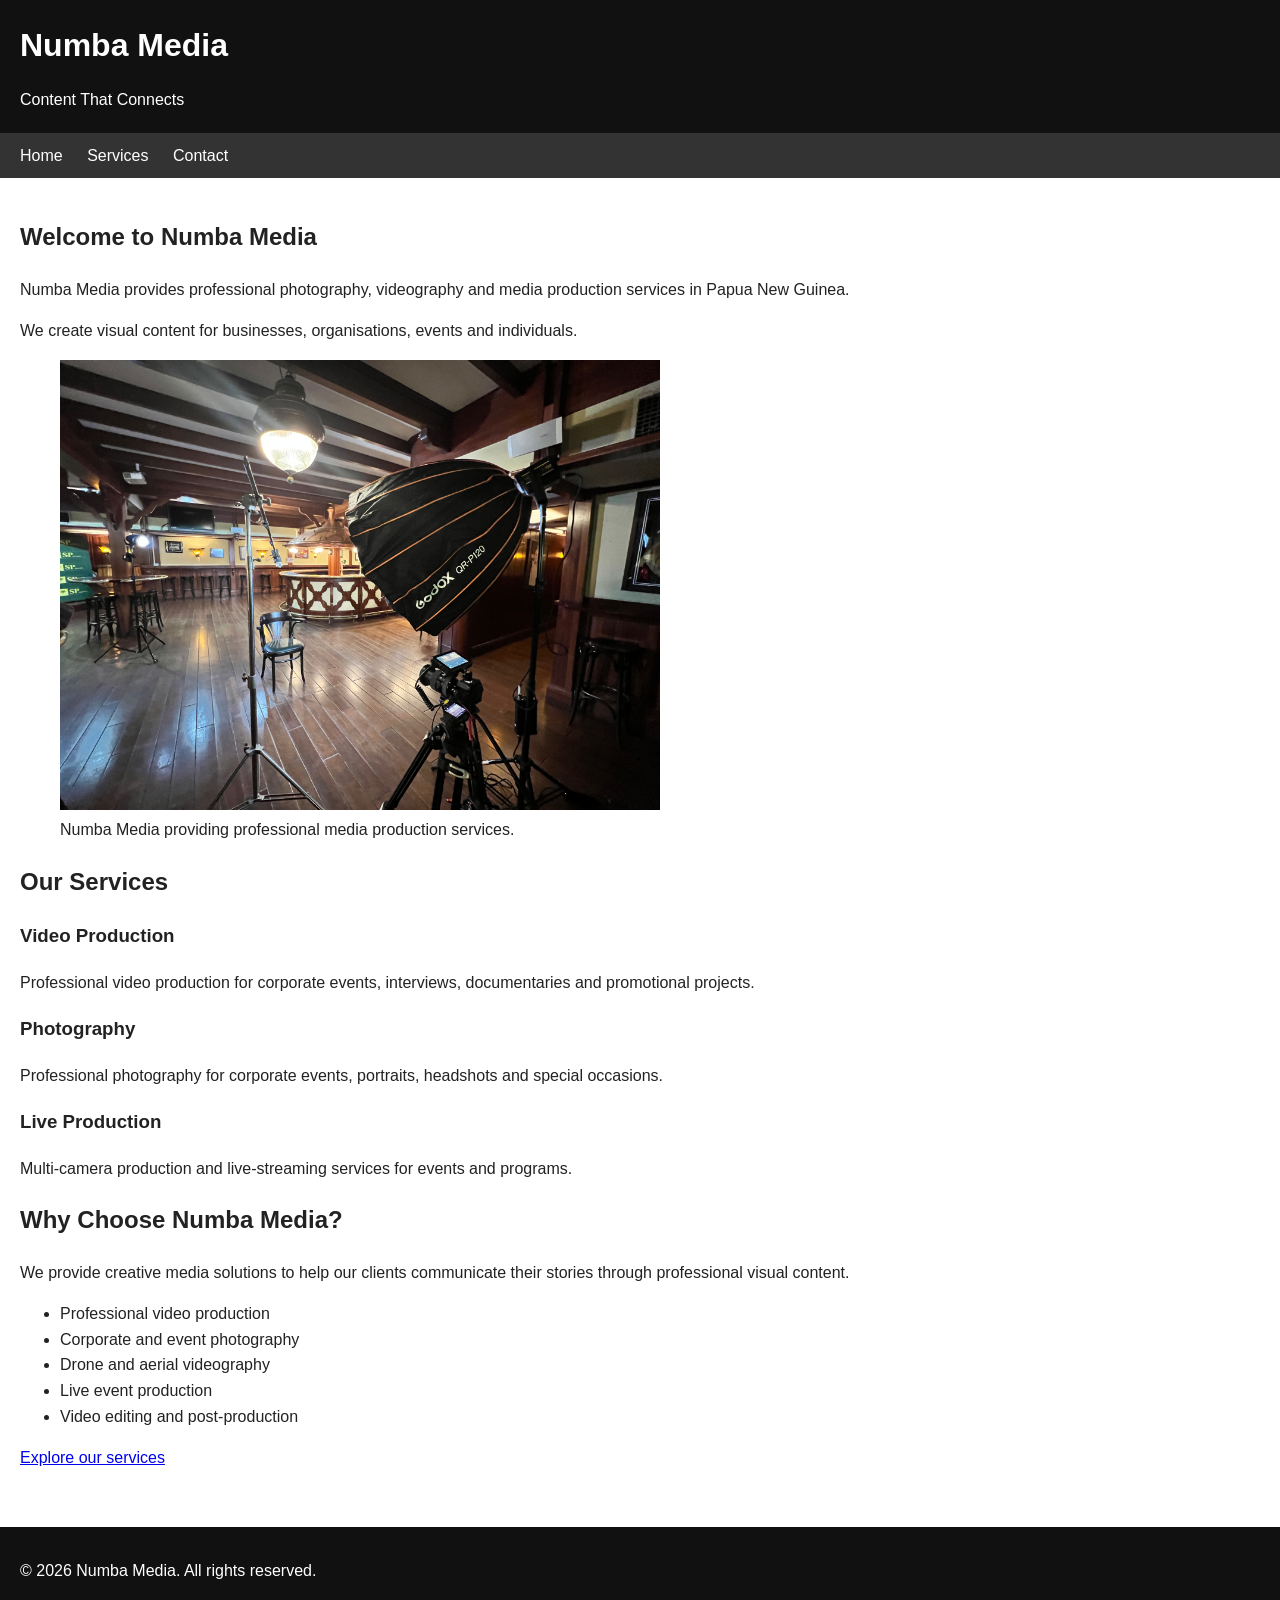
==== index.html @ 8c474bed "Create semantic HTML website structure" ====
<!DOCTYPE html>
<html lang="en">

<head>
    <meta charset="UTF-8">
    <meta name="viewport" content="width=device-width, initial-scale=1.0">
    <title>Numba Media | Home</title>

    <link rel="stylesheet" href="css/style.css">
</head>

<body>

<header>
    <h1>Numba Media</h1>
    <p>Content That Connects</p>
</header>

<nav aria-label="Main navigation">
    <ul>
        <li><a href="index.html" aria-current="page">Home</a></li>
        <li><a href="services.html">Services</a></li>
        <li><a href="contact.html">Contact</a></li>
    </ul>
</nav>

<main id="main-content">

<section aria-labelledby="welcome-heading">
    <h2 id="welcome-heading">Welcome to Numba Media</h2>

    <p>
        Numba Media provides professional photography, videography
        and media production services in Papua New Guinea.
    </p>

    <p>
        We create visual content for businesses, organisations,
        events and individuals.
    </p>

  <figure>
    <img src="images/numba-media-production.jpg"
         alt="Numba Media crew providing professional media production services"
         width="600">

    <figcaption>
        Numba Media providing professional media production services.
    </figcaption>
</figure>

</section>

<section aria-labelledby="services-heading">
    <h2 id="services-heading">Our Services</h2>

    <article>
        <h3>Video Production</h3>
        <p>
            Professional video production for corporate events,
            interviews, documentaries and promotional projects.
        </p>
    </article>

    <article>
        <h3>Photography</h3>
        <p>
            Professional photography for corporate events,
            portraits, headshots and special occasions.
        </p>
    </article>

    <article>
        <h3>Live Production</h3>
        <p>
            Multi-camera production and live-streaming services
            for events and programs.
        </p>
    </article>
</section>

<section aria-labelledby="why-heading">
    <h2 id="why-heading">Why Choose Numba Media?</h2>

    <p>
        We provide creative media solutions to help our clients
        communicate their stories through professional visual content.
    </p>

    <ul>
        <li>Professional video production</li>
        <li>Corporate and event photography</li>
        <li>Drone and aerial videography</li>
        <li>Live event production</li>
        <li>Video editing and post-production</li>
    </ul>

    <p>
        <a href="services.html">Explore our services</a>
    </p>
</section>

</main>

<footer>
    <p>&copy; 2026 Numba Media. All rights reserved.</p>
</footer>

</body>

</html>
---- css/style.css ----
body {
    font-family: Arial, sans-serif;
    margin: 0;
    line-height: 1.6;
    color: #222222;
    background-color: #ffffff;
}

header {
    background-color: #111111;
    color: #ffffff;
    padding: 20px;
}

header h1 {
    margin: 0;
}

header p {
    margin-bottom: 0;
}

nav {
    background-color: #333333;
    padding: 10px 20px;
}

nav ul {
    list-style-type: none;
    margin: 0;
    padding: 0;
}

nav li {
    display: inline;
    margin-right: 20px;
}

nav a {
    color: #ffffff;
    text-decoration: none;
}

main {
    padding: 20px;
}

footer {
    background-color: #111111;
    color: #ffffff;
    padding: 15px 20px;
    margin-top: 20px;
}

/* Basic form styling */

form {
    max-width: 600px;
}

label,
legend {
    font-weight: bold;
}

input,
select,
textarea {
    font-family: Arial, sans-serif;
    font-size: 16px;
    padding: 8px;
    margin-top: 5px;
}

input[type="text"],
input[type="email"],
input[type="tel"],
select,
textarea {
    width: 100%;
}

fieldset {
    margin-top: 20px;
    margin-bottom: 20px;
    padding: 15px;
}

textarea {
    box-sizing: border-box;
}

button {
    font-size: 16px;
    padding: 10px 15px;
    cursor: pointer;
}

/* Basic table styling */

table {
    width: 100%;
    border-collapse: collapse;
    margin-top: 20px;
}

caption {
    font-weight: bold;
    margin-bottom: 10px;
}

th,
td {
    border: 1px solid #cccccc;
    padding: 10px;
    text-align: left;
}

th {
    background-color: #eeeeee;
}
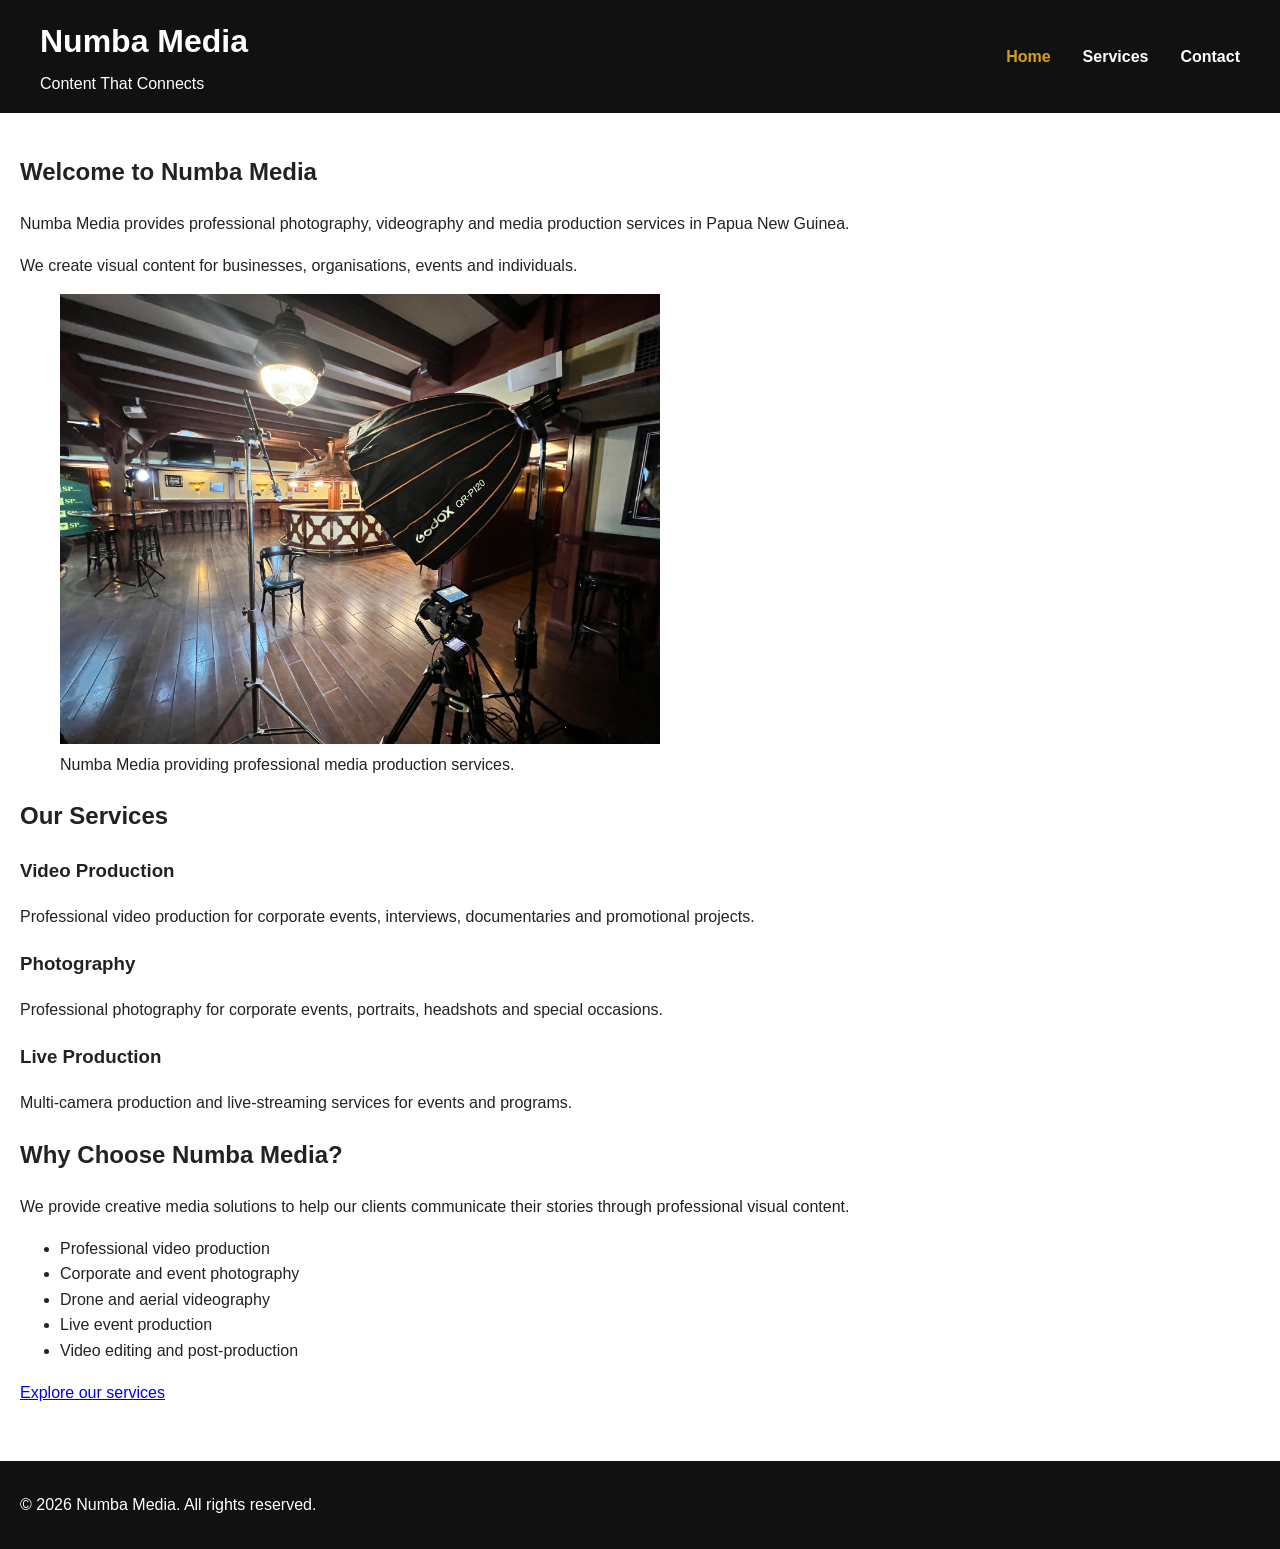
==== commit 1081a73d: "Create Flexbox header and navigation" ====
--- a/index.html
+++ b/index.html
@@ -11,18 +11,34 @@
 
 <body>
 
-<header>
-    <h1>Numba Media</h1>
-    <p>Content That Connects</p>
+<header class="site-header">
+
+    <div class="header-content">
+
+        <div class="brand">
+            <h1>Numba Media</h1>
+            <p>Content That Connects</p>
+        </div>
+
+        <nav class="main-navigation" aria-label="Main navigation">
+            <ul>
+                <li>
+                    <a href="index.html" aria-current="page">Home</a>
+                </li>
+
+                <li>
+                    <a href="services.html">Services</a>
+                </li>
+
+                <li>
+                    <a href="contact.html">Contact</a>
+                </li>
+            </ul>
+        </nav>
+
+    </div>
+
 </header>
-
-<nav aria-label="Main navigation">
-    <ul>
-        <li><a href="index.html" aria-current="page">Home</a></li>
-        <li><a href="services.html">Services</a></li>
-        <li><a href="contact.html">Contact</a></li>
-    </ul>
-</nav>
 
 <main id="main-content">
 
--- a/css/style.css
+++ b/css/style.css
@@ -1,44 +1,92 @@
-body {
-    font-family: Arial, sans-serif;
-    margin: 0;
-    line-height: 1.6;
-    color: #222222;
-    background-color: #ffffff;
+/* ========================================
+   NUMBA MEDIA
+   Assessment 3 - Responsive Website
+   ======================================== */
+
+:root {
+    --color-primary: #111111;
+    --color-secondary: #333333;
+    --color-background: #ffffff;
+    --color-surface: #f5f5f5;
+    --color-text: #222222;
+    --color-text-light: #ffffff;
+    --color-border: #cccccc;
+    --color-accent: #d4a017;
+
+    --font-primary: Arial, Helvetica, sans-serif;
+
+    --spacing-small: 0.5rem;
+    --spacing-medium: 1rem;
+    --spacing-large: 2rem;
+    --spacing-xlarge: 3rem;
+
+    --border-radius: 6px;
+
+    --content-width: 1200px;
 }
 
-header {
-    background-color: #111111;
-    color: #ffffff;
-    padding: 20px;
+/* Apply consistent box sizing */
+
+* {
+    box-sizing: border-box;
 }
 
-header h1 {
+body {
     margin: 0;
+    font-family: var(--font-primary);
+    line-height: 1.6;
+    color: var(--color-text);
+    background-color: var(--color-background);
 }
 
-header p {
-    margin-bottom: 0;
+/* ========================================
+   Header and Navigation
+   Flexbox Layout
+   ======================================== */
+
+.site-header {
+    background-color: var(--color-primary);
+    color: var(--color-text-light);
+    padding: var(--spacing-medium) var(--spacing-large);
 }
 
-nav {
-    background-color: #333333;
-    padding: 10px 20px;
+.header-content {
+    max-width: var(--content-width);
+    margin: 0 auto;
+
+    display: flex;
+    justify-content: space-between;
+    align-items: center;
+    gap: var(--spacing-large);
 }
 
-nav ul {
-    list-style-type: none;
+.brand h1 {
+    margin: 0;
+    font-size: 2rem;
+}
+
+.brand p {
+    margin: 0.25rem 0 0;
+}
+
+.main-navigation ul {
+    display: flex;
+    align-items: center;
+    gap: var(--spacing-large);
+
+    list-style: none;
     margin: 0;
     padding: 0;
 }
 
-nav li {
-    display: inline;
-    margin-right: 20px;
+.main-navigation a {
+    color: var(--color-text-light);
+    text-decoration: none;
+    font-weight: bold;
 }
 
-nav a {
-    color: #ffffff;
-    text-decoration: none;
+.main-navigation a[aria-current="page"] {
+    color: var(--color-accent);
 }
 
 main {
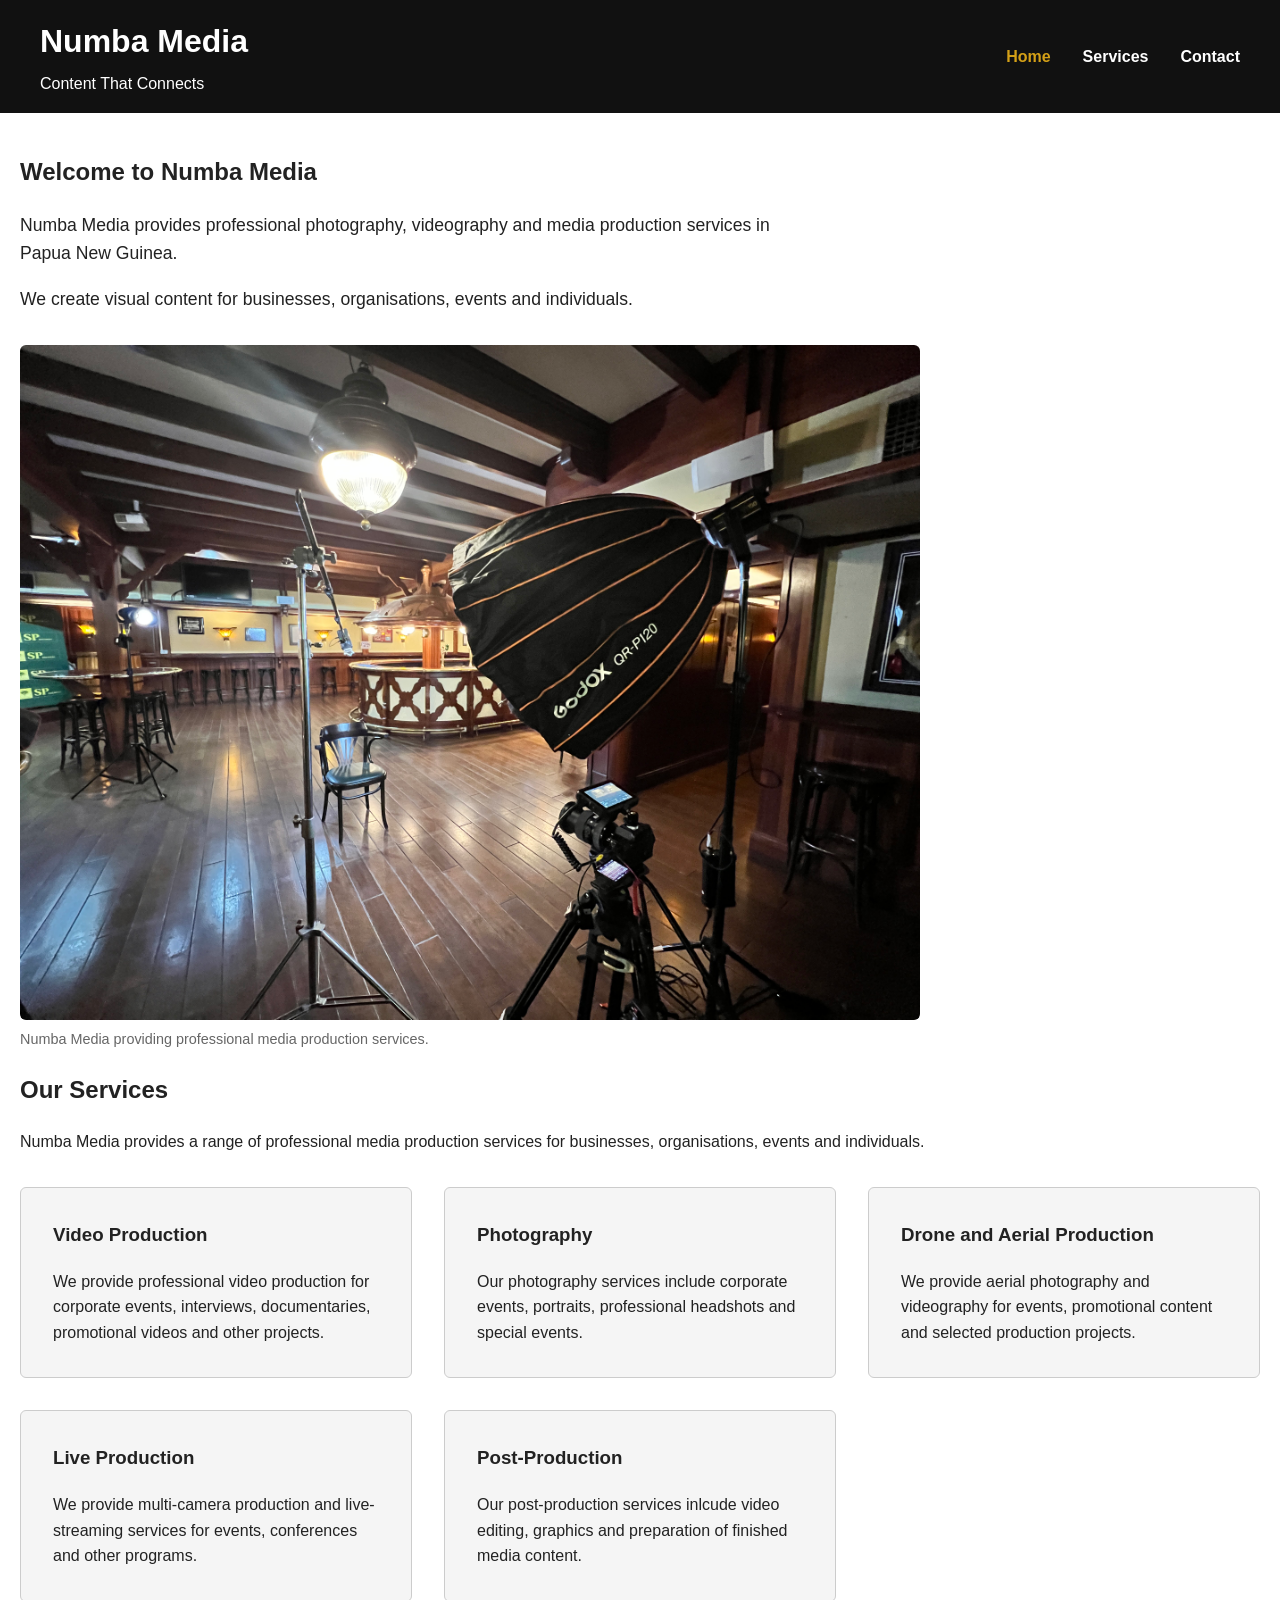
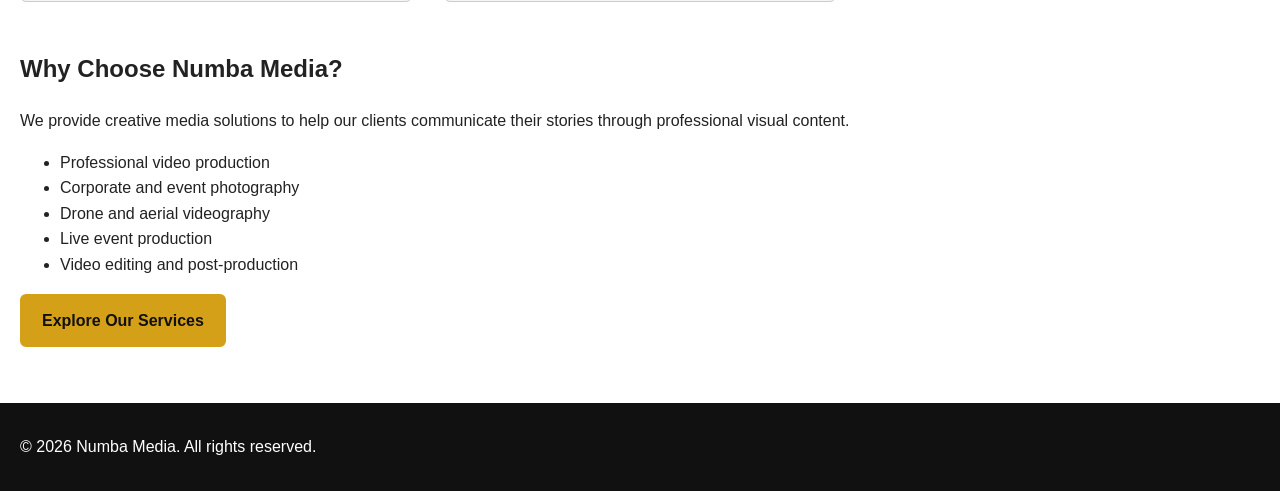
==== commit 5ead15ef: "Implement CSS Grid service card layout" ====
--- a/index.html
+++ b/index.html
@@ -42,57 +42,90 @@
 
 <main id="main-content">
 
-<section aria-labelledby="welcome-heading">
-    <h2 id="welcome-heading">Welcome to Numba Media</h2>
+<section class=""hero", aria-labelledby=""welcome-heading">
 
-    <p>
-        Numba Media provides professional photography, videography
-        and media production services in Papua New Guinea.
-    </p>
-
-    <p>
-        We create visual content for businesses, organisations,
-        events and individuals.
-    </p>
-
-  <figure>
-    <img src="images/numba-media-production.jpg"
-         alt="Numba Media crew providing professional media production services"
-         width="600">
-
-    <figcaption>
-        Numba Media providing professional media production services.
-    </figcaption>
-</figure>
+    <div class="hero-content">
+        
+        <h2 id="welcome-heading">Welcome to Numba Media</h2>
+        
+        <p>
+            Numba Media provides professional photography, videography
+            and media production services in Papua New Guinea.
+        </p>
+        
+        <p>
+            We create visual content for businesses, organisations,
+            events and individuals.
+        </p>
+    
+    </div>
+    
+    <figure class="hero-image">
+        
+        <img src="images/numba-media-production.jpg"
+         alt="Numba Media crew providing professional media production services">
+         
+         <figcaption>
+            Numba Media providing professional media production services.
+        </figcaption>
+    
+    </figure>
 
 </section>
 
-<section aria-labelledby="services-heading">
+<section class="services-section" aria-labelledby="services-heading">
+
     <h2 id="services-heading">Our Services</h2>
 
-    <article>
-        <h3>Video Production</h3>
-        <p>
-            Professional video production for corporate events,
-            interviews, documentaries and promotional projects.
-        </p>
-    </article>
+    <p>
+        Numba Media provides a range of professional media production
+        services for businesses, organisations, events and individuals.
+    </p>
 
-    <article>
-        <h3>Photography</h3>
-        <p>
-            Professional photography for corporate events,
-            portraits, headshots and special occasions.
-        </p>
-    </article>
+    <div class="service-grid">
 
-    <article>
-        <h3>Live Production</h3>
-        <p>
-            Multi-camera production and live-streaming services
-            for events and programs.
-        </p>
-    </article>
+        <article class="service-card">
+            <h3>Video Production</h3>
+            <p>
+                We provide professional video production for corporate events, 
+                interviews, documentaries, promotional videos and other projects.
+            </p>
+        </article>
+
+        <article class="service-card">
+            <h3>Photography</h3>
+            <p>
+                Our photography services include corporate events, portraits, 
+                professional headshots and special events.
+            </p>
+        </article>
+
+        <article class="service-card">
+            <h3>Drone and Aerial Production</h3>
+            <p>
+                We provide aerial photography and videography for events, 
+                promotional content and selected production projects.
+            </p>
+        </article>
+
+        <article class="service-card">
+            <h3>Live Production</h3>
+            <p>
+                We provide multi-camera production and live-streaming services 
+                for events, conferences and other programs.
+            </p>
+        </article>
+
+        <article class="service-card">
+            <h3>Post-Production</h3>
+            <p>
+                Our post-production services inlcude video editing, graphics 
+                and preparation of finished media content.
+            </p>
+        </article>
+
+    </div>
+
 </section>
 
 <section aria-labelledby="why-heading">
@@ -110,10 +143,11 @@
         <li>Live event production</li>
         <li>Video editing and post-production</li>
     </ul>
+    
+    <p>
+        <a class="button" href="services.html">Explore Our Services</a>
+    </p>
 
-    <p>
-        <a href="services.html">Explore our services</a>
-    </p>
 </section>
 
 </main>
--- a/css/style.css
+++ b/css/style.css
@@ -31,6 +31,11 @@
     box-sizing: border-box;
 }
 
+img {
+    max-width: 100%;
+    height: auto;
+}
+
 body {
     margin: 0;
     font-family: var(--font-primary);
@@ -91,6 +96,37 @@
 
 main {
     padding: 20px;
+}
+
+/* ========================================
+   Services
+   CSS Grid Layout
+   ======================================== */
+
+.services-section {
+    margin-bottom: var(--spacing-xlarge);
+}
+
+.service-grid {
+    display: grid;
+    grid-template-columns: repeat(3, 1fr);
+    gap: var(--spacing-large);
+    margin-top: var(--spacing-large);
+}
+
+.service-card {
+    background-color: var(--color-surface);
+    border: 1px solid var(--color-border);
+    border-radius: var(--border-radius);
+    padding: var(--spacing-large);
+}
+
+.service-card h3 {
+    margin-top: 0;
+}
+
+.service-card p {
+    margin-bottom: 0;
 }
 
 footer {
@@ -166,4 +202,71 @@
 
 th {
     background-color: #eeeeee;
+}
+
+/* ========================================
+   Homepage Hero
+   ======================================== */
+
+.hero {
+    margin-bottom: var(--spacing-xlarge);
+}
+
+.hero-content {
+    max-width: 750px;
+    margin-bottom: var(--spacing-large);
+}
+
+.hero h2 {
+    font-size: 2rem;
+    margin-top: 0;
+    margin-bottom: var(--spacing-medium);
+}
+
+.hero-content p {
+    font-size: 1.1rem;
+}
+
+.hero-image {
+    margin: 0;
+}
+
+.hero-image img {
+    display: block;
+    width: 100%;
+    max-width: 900px;
+    height: auto;
+    border-radius: var(--border-radius);
+}
+
+.hero-image figcaption {
+    margin-top: var(--spacing-small);
+    font-size: 0.9rem;
+    color: #666666;
+}
+
+/* ========================================
+   Buttons
+   ======================================== */
+
+.button,
+button {
+    display: inline-block;
+    padding: 0.75rem 1.25rem;
+    border: 2px solid var(--color-accent);
+    border-radius: var(--border-radius);
+    background-color: var(--color-accent);
+    color: var(--color-primary);
+    font-family: var(--font-primary);
+    font-size: 1rem;
+    font-weight: bold;
+    text-decoration: none;
+    cursor: pointer;
+}
+
+.button:hover,
+button:hover {
+    background-color: var(--color-primary);
+    border-color: var(--color-primary);
+    color: var(--color-text-light);
 }
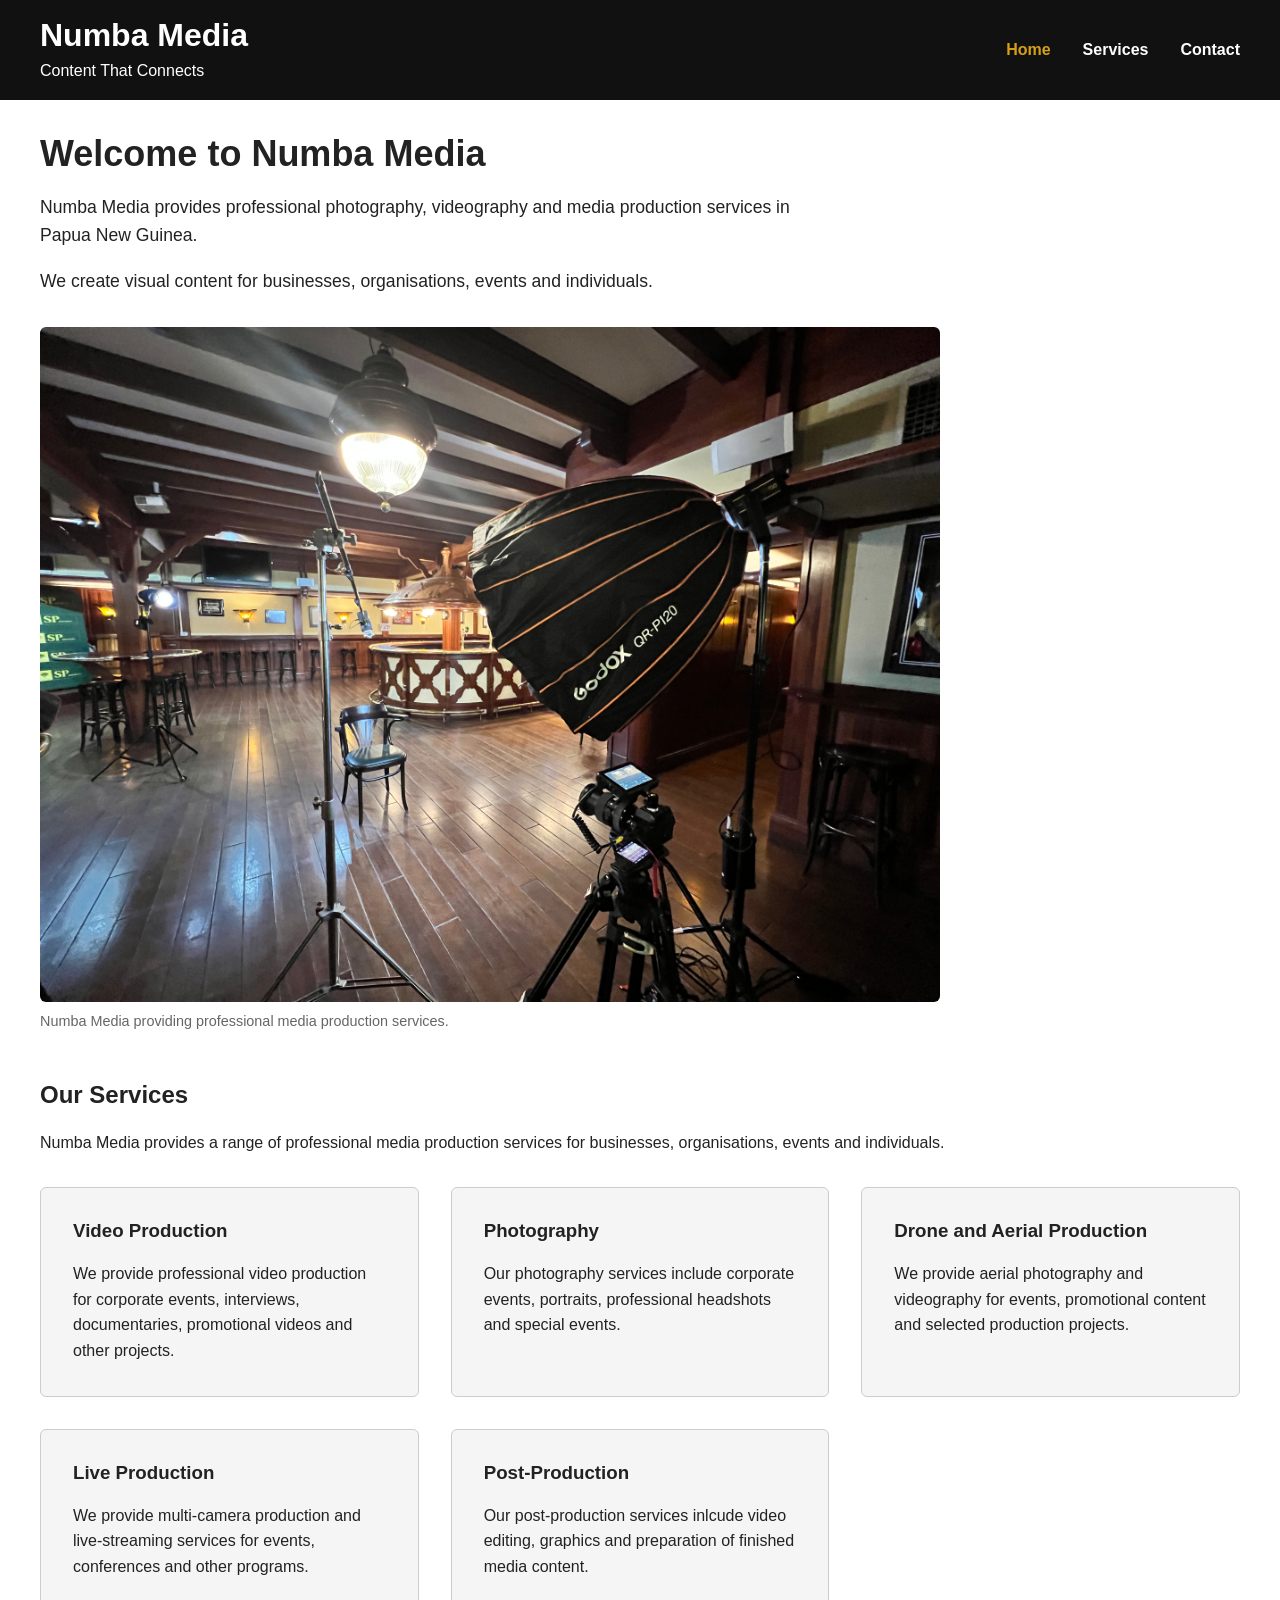
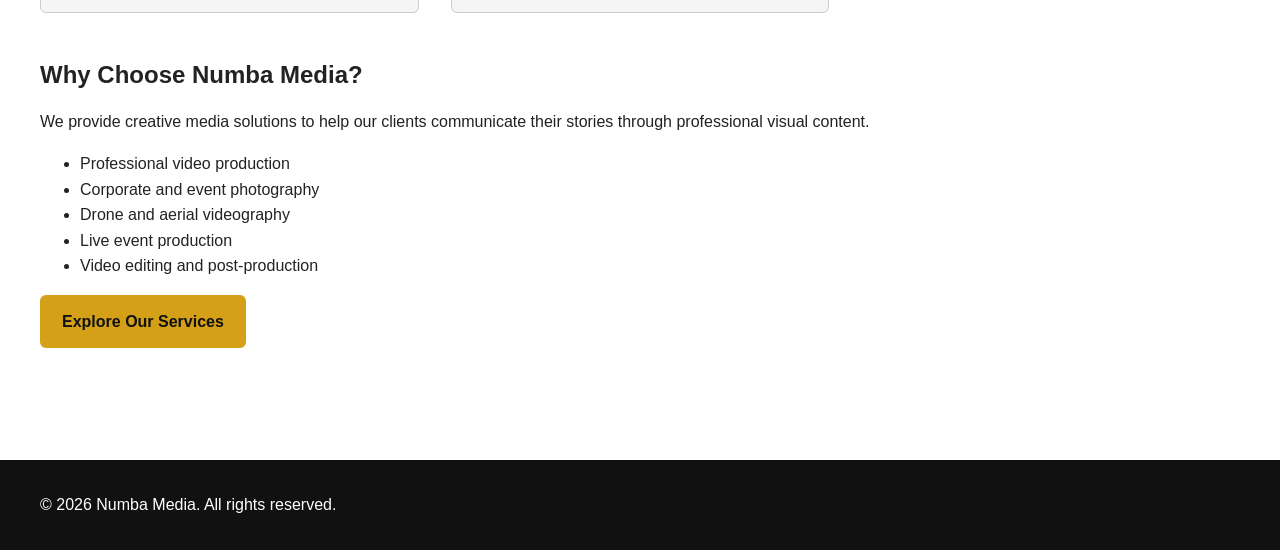
==== commit dca409eb: "Add responsive mobile tablet and desktop layouts" ====
--- a/index.html
+++ b/index.html
@@ -42,7 +42,7 @@
 
 <main id="main-content">
 
-<section class=""hero", aria-labelledby=""welcome-heading">
+<section class="hero" aria-labelledby="welcome-heading">
 
     <div class="hero-content">
         
--- a/css/style.css
+++ b/css/style.css
@@ -1,6 +1,11 @@
 /* ========================================
    NUMBA MEDIA
-   Assessment 3 - Responsive Website
+   Assessment 3 - Responsive HTML5 + CSS3
+   ======================================== */
+
+
+/* ========================================
+   1. GLOBAL DESIGN VARIABLES
    ======================================== */
 
 :root {
@@ -21,19 +26,20 @@
     --spacing-xlarge: 3rem;
 
     --border-radius: 6px;
-
     --content-width: 1200px;
 }
 
-/* Apply consistent box sizing */
+
+/* ========================================
+   2. GLOBAL STYLES
+   ======================================== */
 
 * {
     box-sizing: border-box;
 }
 
-img {
-    max-width: 100%;
-    height: auto;
+html {
+    scroll-behavior: smooth;
 }
 
 body {
@@ -44,9 +50,25 @@
     background-color: var(--color-background);
 }
 
-/* ========================================
-   Header and Navigation
-   Flexbox Layout
+img {
+    max-width: 100%;
+    height: auto;
+}
+
+h1,
+h2,
+h3 {
+    line-height: 1.2;
+}
+
+a {
+    color: inherit;
+}
+
+
+/* ========================================
+   3. HEADER AND NAVIGATION
+   FLEXBOX
    ======================================== */
 
 .site-header {
@@ -56,12 +78,11 @@
 }
 
 .header-content {
+    width: 100%;
     max-width: var(--content-width);
     margin: 0 auto;
 
     display: flex;
-    justify-content: space-between;
-    align-items: center;
     gap: var(--spacing-large);
 }
 
@@ -76,8 +97,6 @@
 
 .main-navigation ul {
     display: flex;
-    align-items: center;
-    gap: var(--spacing-large);
 
     list-style: none;
     margin: 0;
@@ -90,17 +109,79 @@
     font-weight: bold;
 }
 
+.main-navigation a:hover {
+    color: var(--color-accent);
+}
+
 .main-navigation a[aria-current="page"] {
     color: var(--color-accent);
 }
 
+
+/* ========================================
+   4. MAIN PAGE CONTENT
+   ======================================== */
+
 main {
-    padding: 20px;
-}
-
-/* ========================================
-   Services
-   CSS Grid Layout
+    width: min(100% - 2rem, var(--content-width));
+    margin: 0 auto;
+    padding: var(--spacing-large) 0;
+}
+
+section {
+    margin-bottom: var(--spacing-xlarge);
+}
+
+section > h2 {
+    margin-top: 0;
+}
+
+
+/* ========================================
+   5. HOMEPAGE HERO
+   RESPONSIVE MEDIA
+   ======================================== */
+
+.hero {
+    margin-bottom: var(--spacing-xlarge);
+}
+
+.hero-content {
+    max-width: 750px;
+    margin-bottom: var(--spacing-large);
+}
+
+.hero h2 {
+    margin-top: 0;
+    margin-bottom: var(--spacing-medium);
+}
+
+.hero-content p {
+    font-size: 1.1rem;
+}
+
+.hero-image {
+    margin: 0;
+}
+
+.hero-image img {
+    display: block;
+    width: 100%;
+    max-width: 900px;
+    height: auto;
+    border-radius: var(--border-radius);
+}
+
+.hero-image figcaption {
+    margin-top: var(--spacing-small);
+    font-size: 0.9rem;
+    color: #666666;
+}
+
+
+/* ========================================
+   6. SERVICES
+   CSS GRID
    ======================================== */
 
 .services-section {
@@ -109,7 +190,6 @@
 
 .service-grid {
     display: grid;
-    grid-template-columns: repeat(3, 1fr);
     gap: var(--spacing-large);
     margin-top: var(--spacing-large);
 }
@@ -129,138 +209,27 @@
     margin-bottom: 0;
 }
 
-footer {
-    background-color: #111111;
-    color: #ffffff;
-    padding: 15px 20px;
-    margin-top: 20px;
-}
-
-/* Basic form styling */
-
-form {
-    max-width: 600px;
-}
-
-label,
-legend {
-    font-weight: bold;
-}
-
-input,
-select,
-textarea {
-    font-family: Arial, sans-serif;
-    font-size: 16px;
-    padding: 8px;
-    margin-top: 5px;
-}
-
-input[type="text"],
-input[type="email"],
-input[type="tel"],
-select,
-textarea {
-    width: 100%;
-}
-
-fieldset {
-    margin-top: 20px;
-    margin-bottom: 20px;
-    padding: 15px;
-}
-
-textarea {
-    box-sizing: border-box;
-}
-
-button {
-    font-size: 16px;
-    padding: 10px 15px;
-    cursor: pointer;
-}
-
-/* Basic table styling */
-
-table {
-    width: 100%;
-    border-collapse: collapse;
-    margin-top: 20px;
-}
-
-caption {
-    font-weight: bold;
-    margin-bottom: 10px;
-}
-
-th,
-td {
-    border: 1px solid #cccccc;
-    padding: 10px;
-    text-align: left;
-}
-
-th {
-    background-color: #eeeeee;
-}
-
-/* ========================================
-   Homepage Hero
-   ======================================== */
-
-.hero {
-    margin-bottom: var(--spacing-xlarge);
-}
-
-.hero-content {
-    max-width: 750px;
-    margin-bottom: var(--spacing-large);
-}
-
-.hero h2 {
-    font-size: 2rem;
-    margin-top: 0;
-    margin-bottom: var(--spacing-medium);
-}
-
-.hero-content p {
-    font-size: 1.1rem;
-}
-
-.hero-image {
-    margin: 0;
-}
-
-.hero-image img {
-    display: block;
-    width: 100%;
-    max-width: 900px;
-    height: auto;
-    border-radius: var(--border-radius);
-}
-
-.hero-image figcaption {
-    margin-top: var(--spacing-small);
-    font-size: 0.9rem;
-    color: #666666;
-}
-
-/* ========================================
-   Buttons
+
+/* ========================================
+   7. BUTTONS
    ======================================== */
 
 .button,
 button {
     display: inline-block;
     padding: 0.75rem 1.25rem;
+
     border: 2px solid var(--color-accent);
     border-radius: var(--border-radius);
+
     background-color: var(--color-accent);
     color: var(--color-primary);
+
     font-family: var(--font-primary);
     font-size: 1rem;
     font-weight: bold;
     text-decoration: none;
+
     cursor: pointer;
 }
 
@@ -269,4 +238,260 @@
     background-color: var(--color-primary);
     border-color: var(--color-primary);
     color: var(--color-text-light);
+}
+
+
+/* ========================================
+   8. FORM STYLING
+   ======================================== */
+
+form {
+    width: 100%;
+    max-width: 700px;
+}
+
+form p {
+    margin-bottom: var(--spacing-medium);
+}
+
+label,
+legend {
+    font-weight: bold;
+}
+
+input,
+select,
+textarea {
+    font-family: var(--font-primary);
+    font-size: 1rem;
+}
+
+input[type="text"],
+input[type="email"],
+input[type="tel"],
+input[type="date"],
+select,
+textarea {
+    width: 100%;
+    max-width: 100%;
+
+    margin-top: 0.25rem;
+    padding: 0.75rem;
+
+    border: 1px solid var(--color-border);
+    border-radius: var(--border-radius);
+
+    background-color: var(--color-background);
+    color: var(--color-text);
+}
+
+textarea {
+    min-height: 150px;
+    resize: vertical;
+}
+
+fieldset {
+    width: 100%;
+    margin: var(--spacing-medium) 0;
+    padding: var(--spacing-medium);
+
+    border: 1px solid var(--color-border);
+    border-radius: var(--border-radius);
+}
+
+
+/* ========================================
+   9. TABLE STYLING
+   ======================================== */
+
+.table-wrapper {
+    width: 100%;
+    overflow-x: auto;
+}
+
+table {
+    width: 100%;
+    min-width: 700px;
+
+    border-collapse: collapse;
+
+    margin-top: var(--spacing-large);
+    margin-bottom: var(--spacing-large);
+}
+
+caption {
+    margin-bottom: var(--spacing-small);
+
+    font-weight: bold;
+    font-size: 1.1rem;
+}
+
+th,
+td {
+    border: 1px solid var(--color-border);
+    padding: 0.75rem;
+    text-align: left;
+}
+
+th {
+    background-color: var(--color-surface);
+}
+
+
+/* ========================================
+   10. FOOTER
+   ======================================== */
+
+footer {
+    margin-top: var(--spacing-large);
+    padding: var(--spacing-large);
+
+    background-color: var(--color-primary);
+    color: var(--color-text-light);
+}
+
+footer p {
+    width: min(100%, var(--content-width));
+    margin: 0 auto;
+}
+
+
+/* ========================================
+   11. ACCESSIBILITY
+   VISIBLE FOCUS STATES
+   ======================================== */
+
+a:focus-visible,
+button:focus-visible,
+input:focus-visible,
+select:focus-visible,
+textarea:focus-visible {
+    outline: 3px solid var(--color-accent);
+    outline-offset: 3px;
+}
+
+
+/* ========================================
+   12. MOBILE
+   DEFAULT: BELOW 600px
+   ======================================== */
+
+.header-content {
+    flex-direction: column;
+    align-items: flex-start;
+}
+
+.brand {
+    width: 100%;
+    text-align: left;
+}
+
+.main-navigation {
+    width: 100%;
+}
+
+.main-navigation ul {
+    flex-direction: column;
+    align-items: flex-start;
+    gap: var(--spacing-small);
+    margin-top: var(--spacing-medium);
+}
+
+.main-navigation a {
+    display: block;
+    padding: 0.5rem 0;
+}
+
+.service-grid {
+    grid-template-columns: 1fr;
+}
+
+.hero h2 {
+    font-size: 1.75rem;
+}
+
+
+/* ========================================
+   13. TABLET
+   600px TO 1023px
+   ======================================== */
+
+@media (min-width: 600px) {
+
+    .header-content {
+        flex-direction: column;
+        align-items: flex-start;
+    }
+
+    .brand {
+        width: 100%;
+        text-align: left;
+    }
+
+    .main-navigation {
+        width: 100%;
+    }
+
+    .main-navigation ul {
+        flex-direction: row;
+        align-items: center;
+        gap: var(--spacing-large);
+        margin-top: var(--spacing-medium);
+    }
+
+    .main-navigation a {
+        display: inline-block;
+    }
+
+    .service-grid {
+        grid-template-columns: repeat(2, 1fr);
+    }
+
+    .hero h2 {
+        font-size: 2rem;
+    }
+}
+
+
+/* ========================================
+   14. DESKTOP
+   1024px AND WIDER
+   ======================================== */
+
+@media (min-width: 1024px) {
+
+    .header-content {
+        flex-direction: row;
+        justify-content: space-between;
+        align-items: center;
+    }
+
+    .brand {
+        width: auto;
+        text-align: left;
+    }
+
+    .main-navigation {
+        width: auto;
+    }
+
+    .main-navigation ul {
+        flex-direction: row;
+        align-items: center;
+        gap: var(--spacing-large);
+        margin-top: 0;
+    }
+
+    .main-navigation a {
+        display: inline-block;
+        padding: 0.5rem 0;
+    }
+
+    .service-grid {
+        grid-template-columns: repeat(3, 1fr);
+    }
+
+    .hero h2 {
+        font-size: 2.25rem;
+    }
 }
